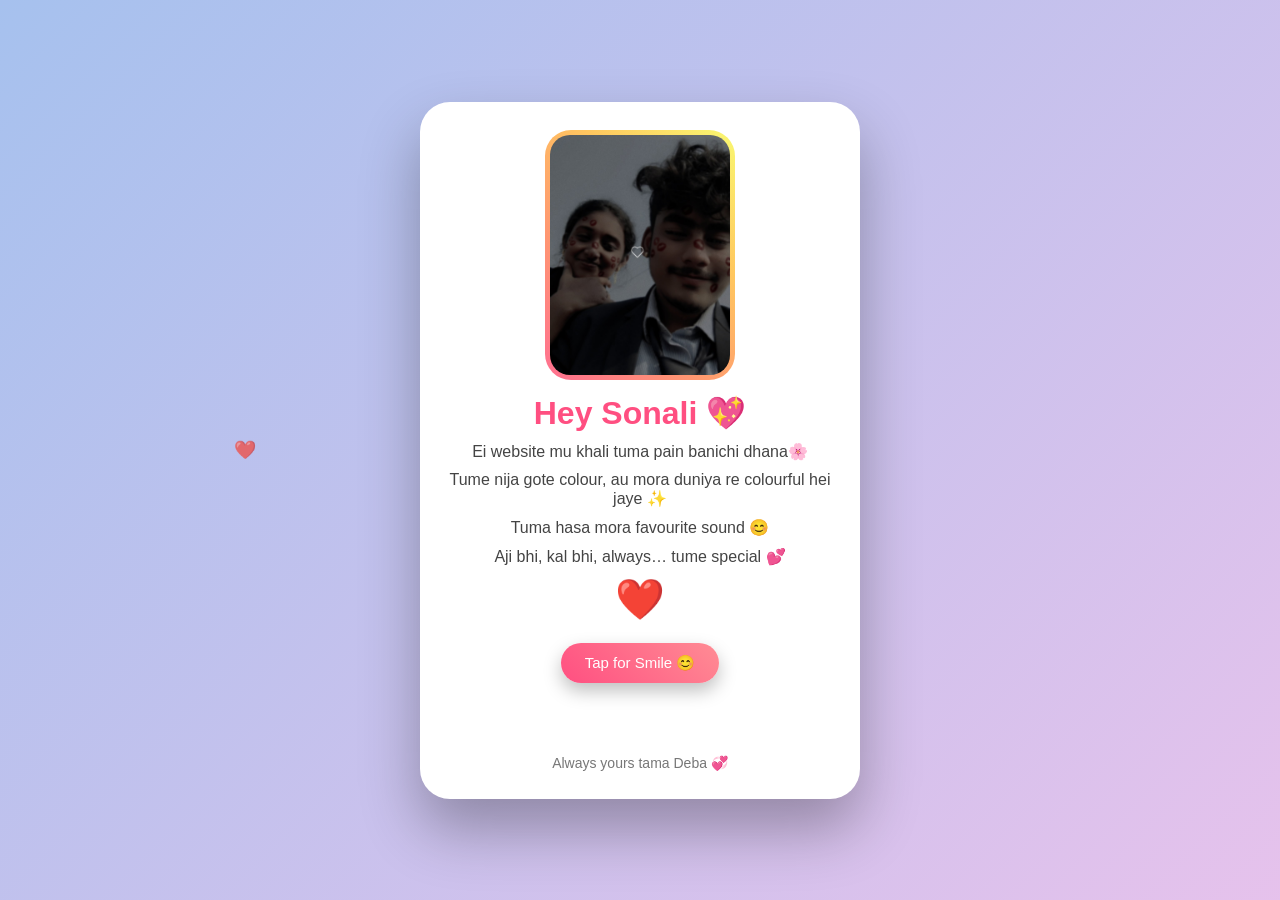
==== index.html @ 9917e3e5 "Update and rename sonali.html to index.html" ====
<!DOCTYPE html>
<html lang="en">
<head>
<meta charset="UTF-8">
<meta name="viewport" content="width=device-width, initial-scale=1.0">
<title>For Sonali 💖</title>

<style>
/* RESET */
*{
  margin:0;
  padding:0;
  box-sizing:border-box;
  font-family:'Segoe UI',sans-serif;
}

/* BACKGROUND */
body{
  height:100vh;
  background:linear-gradient(-45deg,#ff9a9e,#fad0c4,#fbc2eb,#a6c1ee);
  background-size:400% 400%;
  animation:bgMove 12s ease infinite;
  display:flex;
  justify-content:center;
  align-items:center;
  overflow:hidden;
}

@keyframes bgMove{
  0%{background-position:0% 50%}
  50%{background-position:100% 50%}
  100%{background-position:0% 50%}
}

/* FLOATING HEARTS */
.heart-float{
  position:absolute;
  font-size:18px;
  animation:float 6s linear infinite;
  opacity:0.7;
}

@keyframes float{
  from{transform:translateY(100vh) scale(0.5)}
  to{transform:translateY(-10vh) scale(1.2)}
}

/* CARD */
.card{
  background:white;
  width:94%;
  max-width:440px;
  padding:28px;
  border-radius:30px;
  text-align:center;
  box-shadow:0 30px 60px rgba(0,0,0,0.3);
  animation:zoomIn 1.3s ease;
  position:relative;
}

@keyframes zoomIn{
  from{opacity:0; transform:scale(0.7)}
  to{opacity:1; transform:scale(1)}
}

/* PHOTO */
.photo{
  width:190px;
  height:250px;
  margin:0 auto 14px;
  border-radius:26px;
  padding:5px;
  background:linear-gradient(45deg,#ff6f91,#ff9671,#ffc75f,#f9f871);
  animation:borderGlow 3s linear infinite;
}

@keyframes borderGlow{
  0%{filter:hue-rotate(0deg)}
  100%{filter:hue-rotate(360deg)}
}

.photo img{
  width:100%;
  height:100%;
  object-fit:cover;
  border-radius:20px;
}

/* TEXT */
h1{
  color:#ff4f81;
  margin-bottom:8px;
}

.line{
  font-size:16px;
  color:#444;
  margin:10px 0;
  opacity:0;
  animation:fadeUp 1s forwards;
}

.line:nth-child(3){animation-delay:1s}
.line:nth-child(4){animation-delay:2s}
.line:nth-child(5){animation-delay:3s}
.line:nth-child(6){animation-delay:4s}

@keyframes fadeUp{
  from{opacity:0; transform:translateY(10px)}
  to{opacity:1; transform:translateY(0)}
}

/* HEART */
.big-heart{
  font-size:40px;
  animation:pulse 1s infinite;
  margin:8px 0;
}

@keyframes pulse{
  0%,100%{transform:scale(1)}
  50%{transform:scale(1.4)}
}

/* BUTTON */
button{
  margin-top:12px;
  padding:11px 24px;
  border:none;
  border-radius:30px;
  background:linear-gradient(45deg,#ff4f81,#ff8c94);
  color:white;
  font-size:15px;
  cursor:pointer;
  box-shadow:0 8px 18px rgba(0,0,0,0.25);
  transition:0.3s;
}

button:hover{
  transform:scale(1.05);
}

/* COMPLIMENT */
#compliment{
  margin-top:14px;
  font-size:15px;
  color:#333;
  min-height:40px;
}

/* END */
.end{
  margin-top:18px;
  font-size:14px;
  color:#777;
}
</style>
</head>

<body>

<!-- AUTO MUSIC (BEST POSSIBLE) -->
<audio id="music" loop>
  <source src="m.m4a" type="audio/mpeg">
</audio>

<div class="card">
  <div class="photo">
    <img src="photo.jpg.jpg">
  </div>

  <h1>Hey Sonali 💖</h1>

  <div class="line">Ei website mu khali tuma pain banichi dhana🌸</div>
  <div class="line">Tume nija gote colour, au mora duniya re colourful hei jaye ✨</div>
  <div class="line">Tuma hasa mora favourite sound 😊</div>
  <div class="line">Aji bhi, kal bhi, always… tume special 💕</div>

  <div class="big-heart">❤️</div>

  <button onclick="newCompliment()">Tap for Smile 😊</button>

  <div id="compliment"></div>

  <div class="end">Always yours tama Deba 💞</div>
</div>

<script>
/* MUSIC START ON FIRST NATURAL TOUCH */
const music = document.getElementById("music");
window.onload = () => music.play().catch(()=>{});
document.addEventListener("click",()=>music.play(),{once:true});
document.addEventListener("touchstart",()=>music.play(),{once:true});

/* COMPLIMENTS */
const compliments = [
 "Tume bohut beautiful 💖",
 "Tuma smile re pura din bright hei jaye ☀️",
 "Mu lucky je tume mora life re achha ❤️",
 "Tume mora peace, mora happiness 🌸",
 "Ei duniya re tuma jaga alaga ✨",
 "Tuma hasi sabuthu best feeling 😊"
];

function newCompliment(){
  document.getElementById("compliment").innerText =
    compliments[Math.floor(Math.random()*compliments.length)];
}

/* FLOATING HEARTS */
setInterval(()=>{
  const h = document.createElement("div");
  h.className="heart-float";
  h.innerText="❤️";
  h.style.left=Math.random()*100+"vw";
  h.style.animationDuration=(4+Math.random()*4)+"s";
  document.body.appendChild(h);
  setTimeout(()=>h.remove(),8000);
},700);
</script>

</body>
</html>
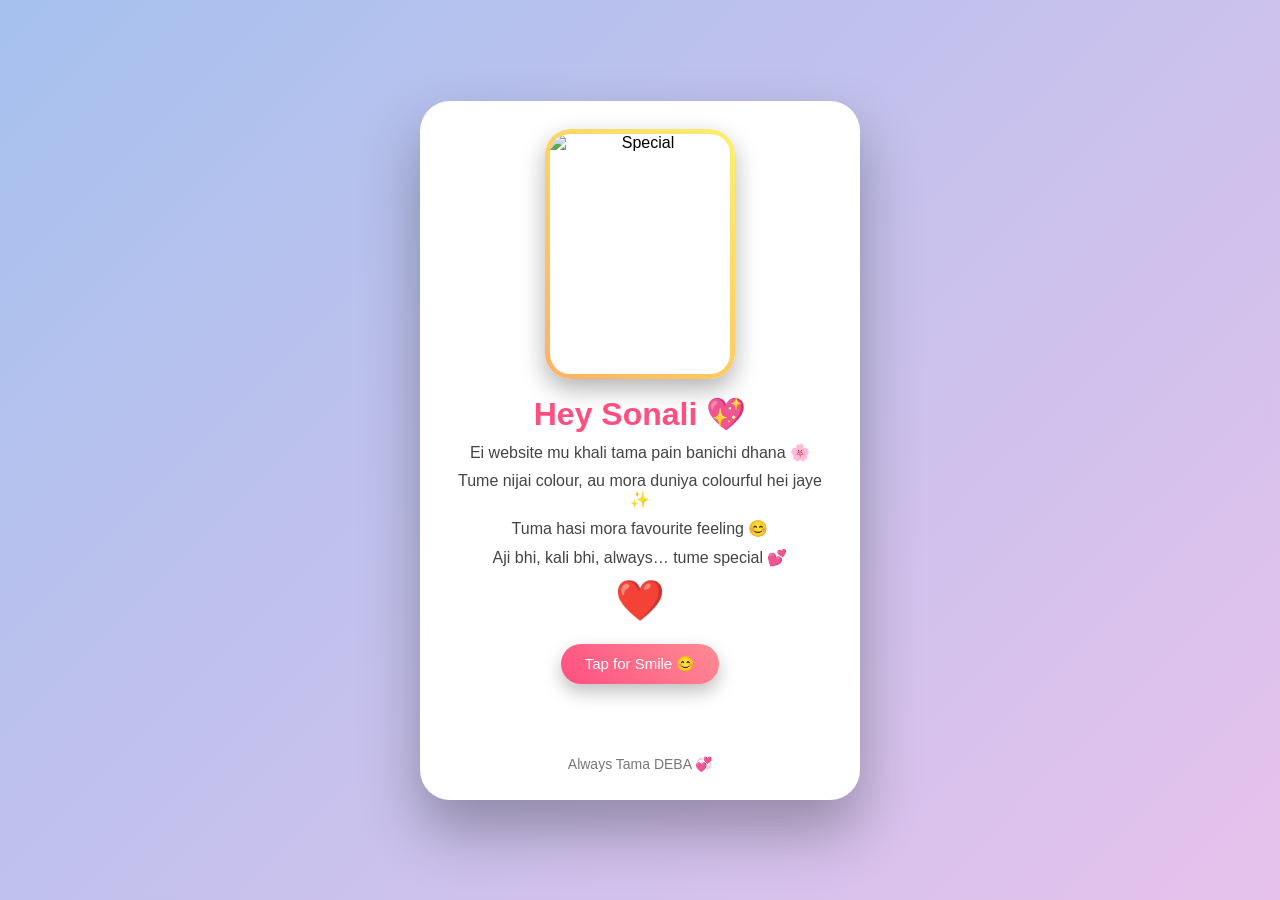
==== commit 9461d8af: "Update index.html" ====
--- a/index.html
+++ b/index.html
@@ -6,7 +6,6 @@
 <title>For Sonali 💖</title>
 
 <style>
-/* RESET */
 *{
   margin:0;
   padding:0;
@@ -32,19 +31,6 @@
   100%{background-position:0% 50%}
 }
 
-/* FLOATING HEARTS */
-.heart-float{
-  position:absolute;
-  font-size:18px;
-  animation:float 6s linear infinite;
-  opacity:0.7;
-}
-
-@keyframes float{
-  from{transform:translateY(100vh) scale(0.5)}
-  to{transform:translateY(-10vh) scale(1.2)}
-}
-
 /* CARD */
 .card{
   background:white;
@@ -54,36 +40,54 @@
   border-radius:30px;
   text-align:center;
   box-shadow:0 30px 60px rgba(0,0,0,0.3);
-  animation:zoomIn 1.3s ease;
-  position:relative;
+  animation:zoomIn 1.2s ease;
 }
 
 @keyframes zoomIn{
-  from{opacity:0; transform:scale(0.7)}
+  from{opacity:0; transform:scale(0.75)}
   to{opacity:1; transform:scale(1)}
 }
 
-/* PHOTO */
-.photo{
+/* PHOTO BORDER (ANIMATED ONLY BORDER) */
+.photo-outer{
   width:190px;
   height:250px;
-  margin:0 auto 14px;
+  margin:0 auto 16px;
+  padding:5px;
   border-radius:26px;
-  padding:5px;
-  background:linear-gradient(45deg,#ff6f91,#ff9671,#ffc75f,#f9f871);
-  animation:borderGlow 3s linear infinite;
-}
-
-@keyframes borderGlow{
-  0%{filter:hue-rotate(0deg)}
-  100%{filter:hue-rotate(360deg)}
-}
-
-.photo img{
+  background:linear-gradient(
+    45deg,
+    #ff6f91,
+    #ff9671,
+    #ffc75f,
+    #f9f871,
+    #845ec2
+  );
+  background-size:300% 300%;
+  animation:borderMove 5s ease infinite;
+  box-shadow:0 10px 25px rgba(0,0,0,0.3);
+}
+
+@keyframes borderMove{
+  0%{background-position:0% 50%}
+  50%{background-position:100% 50%}
+  100%{background-position:0% 50%}
+}
+
+/* IMAGE HOLDER (NO COLOR EFFECT) */
+.photo-inner{
+  width:100%;
+  height:100%;
+  background:white;
+  border-radius:20px;
+  overflow:hidden;
+}
+
+.photo-inner img{
   width:100%;
   height:100%;
   object-fit:cover;
-  border-radius:20px;
+  display:block;
 }
 
 /* TEXT */
@@ -159,22 +163,25 @@
 
 <body>
 
-<!-- AUTO MUSIC (BEST POSSIBLE) -->
+<!-- MUSIC (BEST POSSIBLE AUTOPLAY) -->
 <audio id="music" loop>
-  <source src="m.m4a" type="audio/mpeg">
+  <source src="music.mp3" type="audio/mpeg">
 </audio>
 
 <div class="card">
-  <div class="photo">
-    <img src="photo.jpg.jpg">
+
+  <div class="photo-outer">
+    <div class="photo-inner">
+      <img src="photo.jpg" alt="Special">
+    </div>
   </div>
 
   <h1>Hey Sonali 💖</h1>
 
-  <div class="line">Ei website mu khali tuma pain banichi dhana🌸</div>
-  <div class="line">Tume nija gote colour, au mora duniya re colourful hei jaye ✨</div>
-  <div class="line">Tuma hasa mora favourite sound 😊</div>
-  <div class="line">Aji bhi, kal bhi, always… tume special 💕</div>
+  <div class="line">Ei website mu khali tama pain banichi dhana 🌸</div>
+  <div class="line">Tume nijai colour, au mora duniya colourful hei jaye ✨</div>
+  <div class="line">Tuma hasi mora favourite feeling 😊</div>
+  <div class="line">Aji bhi, kali bhi, always… tume special 💕</div>
 
   <div class="big-heart">❤️</div>
 
@@ -182,7 +189,7 @@
 
   <div id="compliment"></div>
 
-  <div class="end">Always yours tama Deba 💞</div>
+  <div class="end">Always Tama DEBA 💞</div>
 </div>
 
 <script>
@@ -206,17 +213,6 @@
   document.getElementById("compliment").innerText =
     compliments[Math.floor(Math.random()*compliments.length)];
 }
-
-/* FLOATING HEARTS */
-setInterval(()=>{
-  const h = document.createElement("div");
-  h.className="heart-float";
-  h.innerText="❤️";
-  h.style.left=Math.random()*100+"vw";
-  h.style.animationDuration=(4+Math.random()*4)+"s";
-  document.body.appendChild(h);
-  setTimeout(()=>h.remove(),8000);
-},700);
 </script>
 
 </body>
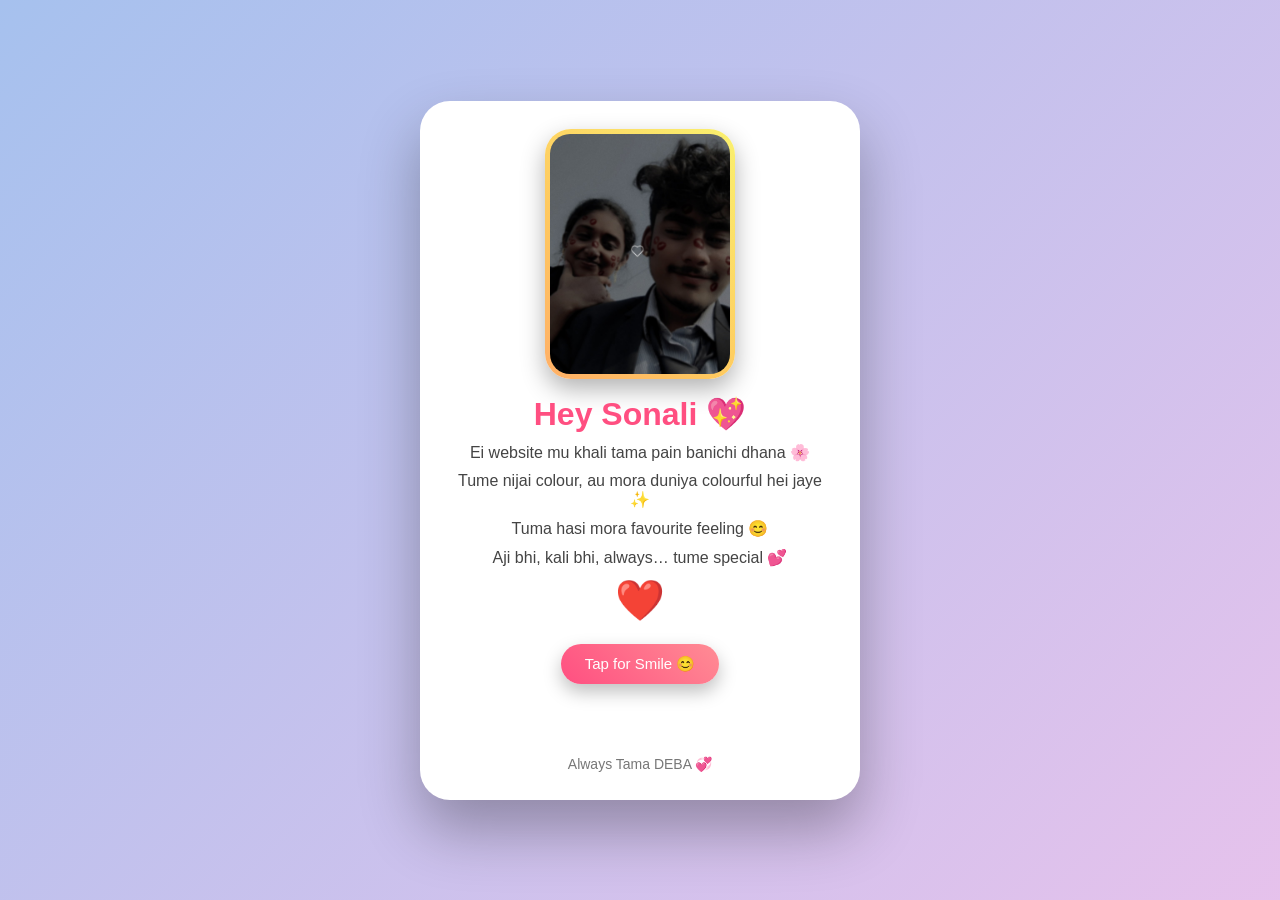
==== commit e9ef19a3: "Update index.html" ====
--- a/index.html
+++ b/index.html
@@ -158,14 +158,24 @@
   font-size:14px;
   color:#777;
 }
+  /* FIREWORKS CANVAS */
+#fireworks{
+  position:fixed;
+  top:0;
+  left:0;
+  width:100%;
+  height:100%;
+  pointer-events:none;
+  z-index:999;
+}
 </style>
 </head>
 
 <body>
-
+  <canvas id="fireworks"></canvas>
 <!-- MUSIC (BEST POSSIBLE AUTOPLAY) -->
 <audio id="music" loop>
-  <source src="music.mp3" type="audio/mpeg">
+  <source src="m.m4a" type="audio/mpeg">
 </audio>
 
 <div class="card">
@@ -213,7 +223,70 @@
   document.getElementById("compliment").innerText =
     compliments[Math.floor(Math.random()*compliments.length)];
 }
+/* ---------- FIREWORKS EFFECT ---------- */
+const canvas = document.getElementById("fireworks");
+const ctx = canvas.getContext("2d");
+canvas.width = window.innerWidth;
+canvas.height = window.innerHeight;
+
+window.addEventListener("resize",()=>{
+  canvas.width = window.innerWidth;
+  canvas.height = window.innerHeight;
+});
+
+class Particle{
+  constructor(x,y,color){
+    this.x=x;
+    this.y=y;
+    this.color=color;
+    this.radius=Math.random()*2+1;
+    this.speedX=(Math.random()-0.5)*6;
+    this.speedY=(Math.random()-0.5)*6;
+    this.life=100;
+  }
+  update(){
+    this.x+=this.speedX;
+    this.y+=this.speedY;
+    this.life--;
+  }
+  draw(){
+    ctx.beginPath();
+    ctx.arc(this.x,this.y,this.radius,0,Math.PI*2);
+    ctx.fillStyle=this.color;
+    ctx.fill();
+  }
+}
+
+let particles=[];
+
+function explode(){
+  const x=Math.random()*canvas.width;
+  const y=Math.random()*canvas.height/2;
+  const colors=["#ff4f81","#ffc75f","#845ec2","#00c9a7","#f9f871"];
+  for(let i=0;i<60;i++){
+    particles.push(new Particle(x,y,colors[Math.floor(Math.random()*colors.length)]));
+  }
+}
+
+function animate(){
+  ctx.clearRect(0,0,canvas.width,canvas.height);
+  particles.forEach((p,i)=>{
+    p.update();
+    p.draw();
+    if(p.life<=0) particles.splice(i,1);
+  });
+  requestAnimationFrame(animate);
+}
+animate();
+
+/* START FIREWORKS AFTER SOME TIME */
+setTimeout(()=>{
+  explode();
+  setInterval(explode,1200);
+},6000);
 </script>
 
 </body>
 </html>
+
+
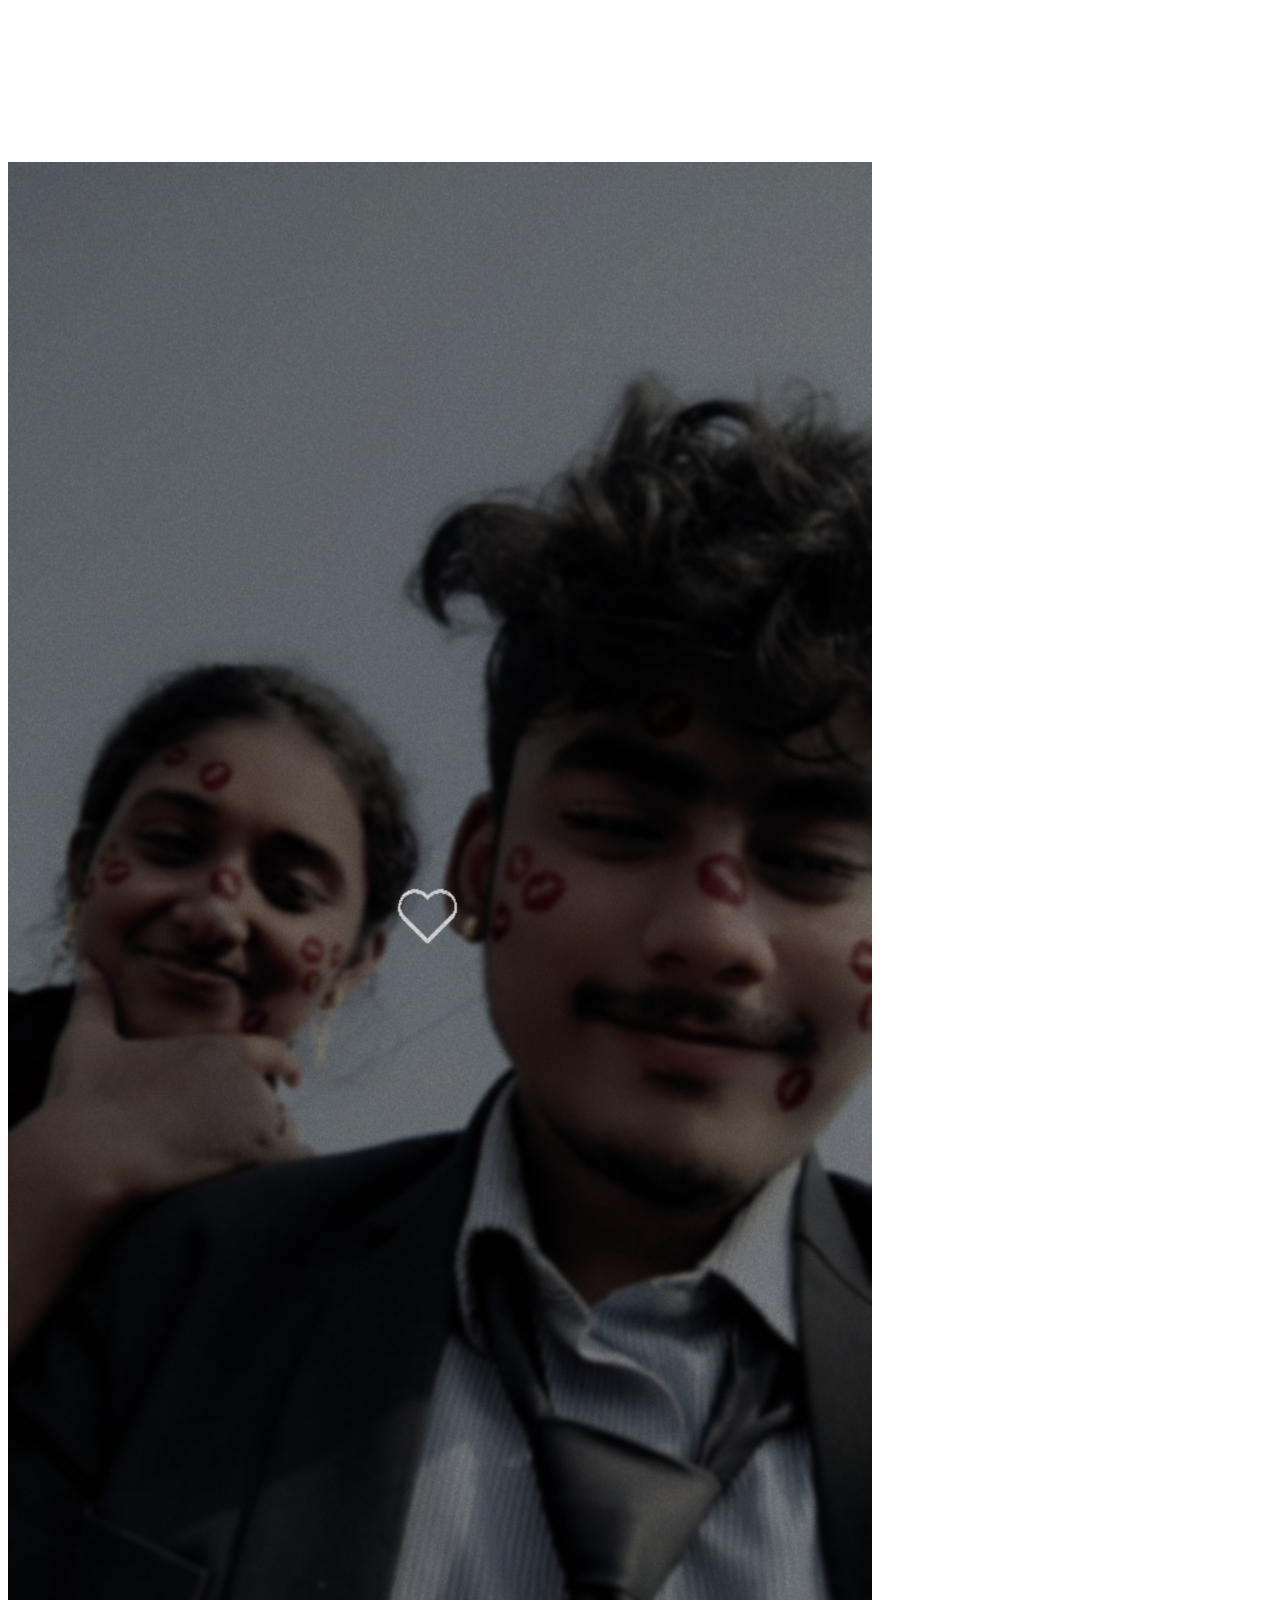
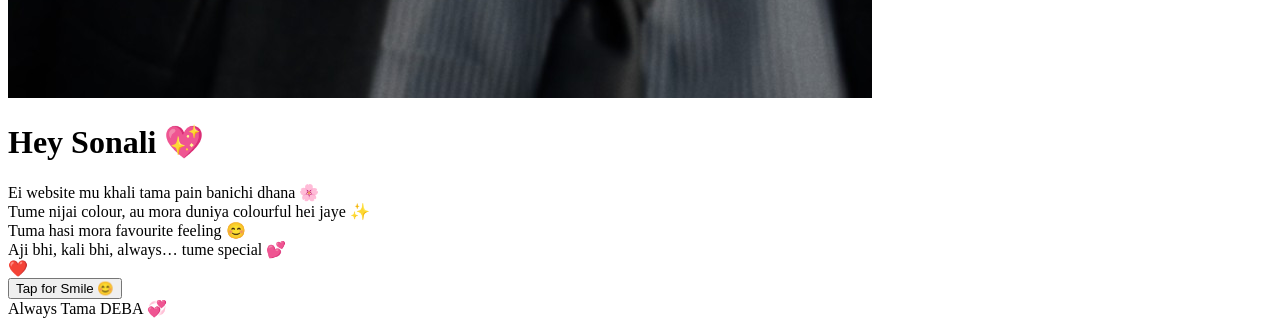
==== commit 5d4069c5: "Update index.html" ====
--- a/index.html
+++ b/index.html
@@ -5,175 +5,14 @@
 <meta name="viewport" content="width=device-width, initial-scale=1.0">
 <title>For Sonali 💖</title>
 
-<style>
-*{
-  margin:0;
-  padding:0;
-  box-sizing:border-box;
-  font-family:'Segoe UI',sans-serif;
-}
-
-/* BACKGROUND */
-body{
-  height:100vh;
-  background:linear-gradient(-45deg,#ff9a9e,#fad0c4,#fbc2eb,#a6c1ee);
-  background-size:400% 400%;
-  animation:bgMove 12s ease infinite;
-  display:flex;
-  justify-content:center;
-  align-items:center;
-  overflow:hidden;
-}
-
-@keyframes bgMove{
-  0%{background-position:0% 50%}
-  50%{background-position:100% 50%}
-  100%{background-position:0% 50%}
-}
-
-/* CARD */
-.card{
-  background:white;
-  width:94%;
-  max-width:440px;
-  padding:28px;
-  border-radius:30px;
-  text-align:center;
-  box-shadow:0 30px 60px rgba(0,0,0,0.3);
-  animation:zoomIn 1.2s ease;
-}
-
-@keyframes zoomIn{
-  from{opacity:0; transform:scale(0.75)}
-  to{opacity:1; transform:scale(1)}
-}
-
-/* PHOTO BORDER (ANIMATED ONLY BORDER) */
-.photo-outer{
-  width:190px;
-  height:250px;
-  margin:0 auto 16px;
-  padding:5px;
-  border-radius:26px;
-  background:linear-gradient(
-    45deg,
-    #ff6f91,
-    #ff9671,
-    #ffc75f,
-    #f9f871,
-    #845ec2
-  );
-  background-size:300% 300%;
-  animation:borderMove 5s ease infinite;
-  box-shadow:0 10px 25px rgba(0,0,0,0.3);
-}
-
-@keyframes borderMove{
-  0%{background-position:0% 50%}
-  50%{background-position:100% 50%}
-  100%{background-position:0% 50%}
-}
-
-/* IMAGE HOLDER (NO COLOR EFFECT) */
-.photo-inner{
-  width:100%;
-  height:100%;
-  background:white;
-  border-radius:20px;
-  overflow:hidden;
-}
-
-.photo-inner img{
-  width:100%;
-  height:100%;
-  object-fit:cover;
-  display:block;
-}
-
-/* TEXT */
-h1{
-  color:#ff4f81;
-  margin-bottom:8px;
-}
-
-.line{
-  font-size:16px;
-  color:#444;
-  margin:10px 0;
-  opacity:0;
-  animation:fadeUp 1s forwards;
-}
-
-.line:nth-child(3){animation-delay:1s}
-.line:nth-child(4){animation-delay:2s}
-.line:nth-child(5){animation-delay:3s}
-.line:nth-child(6){animation-delay:4s}
-
-@keyframes fadeUp{
-  from{opacity:0; transform:translateY(10px)}
-  to{opacity:1; transform:translateY(0)}
-}
-
-/* HEART */
-.big-heart{
-  font-size:40px;
-  animation:pulse 1s infinite;
-  margin:8px 0;
-}
-
-@keyframes pulse{
-  0%,100%{transform:scale(1)}
-  50%{transform:scale(1.4)}
-}
-
-/* BUTTON */
-button{
-  margin-top:12px;
-  padding:11px 24px;
-  border:none;
-  border-radius:30px;
-  background:linear-gradient(45deg,#ff4f81,#ff8c94);
-  color:white;
-  font-size:15px;
-  cursor:pointer;
-  box-shadow:0 8px 18px rgba(0,0,0,0.25);
-  transition:0.3s;
-}
-
-button:hover{
-  transform:scale(1.05);
-}
-
-/* COMPLIMENT */
-#compliment{
-  margin-top:14px;
-  font-size:15px;
-  color:#333;
-  min-height:40px;
-}
-
-/* END */
-.end{
-  margin-top:18px;
-  font-size:14px;
-  color:#777;
-}
-  /* FIREWORKS CANVAS */
-#fireworks{
-  position:fixed;
-  top:0;
-  left:0;
-  width:100%;
-  height:100%;
-  pointer-events:none;
-  z-index:999;
-}
-</style>
+<link rel="stylesheet" href="style.css">
 </head>
 
 <body>
-  <canvas id="fireworks"></canvas>
-<!-- MUSIC (BEST POSSIBLE AUTOPLAY) -->
+
+<canvas id="fireworks"></canvas>
+
+<!-- MUSIC -->
 <audio id="music" loop>
   <source src="m.m4a" type="audio/mpeg">
 </audio>
@@ -202,91 +41,6 @@
   <div class="end">Always Tama DEBA 💞</div>
 </div>
 
-<script>
-/* MUSIC START ON FIRST NATURAL TOUCH */
-const music = document.getElementById("music");
-window.onload = () => music.play().catch(()=>{});
-document.addEventListener("click",()=>music.play(),{once:true});
-document.addEventListener("touchstart",()=>music.play(),{once:true});
-
-/* COMPLIMENTS */
-const compliments = [
- "Tume bohut beautiful 💖",
- "Tuma smile re pura din bright hei jaye ☀️",
- "Mu lucky je tume mora life re achha ❤️",
- "Tume mora peace, mora happiness 🌸",
- "Ei duniya re tuma jaga alaga ✨",
- "Tuma hasi sabuthu best feeling 😊"
-];
-
-function newCompliment(){
-  document.getElementById("compliment").innerText =
-    compliments[Math.floor(Math.random()*compliments.length)];
-}
-/* ---------- FIREWORKS EFFECT ---------- */
-const canvas = document.getElementById("fireworks");
-const ctx = canvas.getContext("2d");
-canvas.width = window.innerWidth;
-canvas.height = window.innerHeight;
-
-window.addEventListener("resize",()=>{
-  canvas.width = window.innerWidth;
-  canvas.height = window.innerHeight;
-});
-
-class Particle{
-  constructor(x,y,color){
-    this.x=x;
-    this.y=y;
-    this.color=color;
-    this.radius=Math.random()*2+1;
-    this.speedX=(Math.random()-0.5)*6;
-    this.speedY=(Math.random()-0.5)*6;
-    this.life=100;
-  }
-  update(){
-    this.x+=this.speedX;
-    this.y+=this.speedY;
-    this.life--;
-  }
-  draw(){
-    ctx.beginPath();
-    ctx.arc(this.x,this.y,this.radius,0,Math.PI*2);
-    ctx.fillStyle=this.color;
-    ctx.fill();
-  }
-}
-
-let particles=[];
-
-function explode(){
-  const x=Math.random()*canvas.width;
-  const y=Math.random()*canvas.height/2;
-  const colors=["#ff4f81","#ffc75f","#845ec2","#00c9a7","#f9f871"];
-  for(let i=0;i<60;i++){
-    particles.push(new Particle(x,y,colors[Math.floor(Math.random()*colors.length)]));
-  }
-}
-
-function animate(){
-  ctx.clearRect(0,0,canvas.width,canvas.height);
-  particles.forEach((p,i)=>{
-    p.update();
-    p.draw();
-    if(p.life<=0) particles.splice(i,1);
-  });
-  requestAnimationFrame(animate);
-}
-animate();
-
-/* START FIREWORKS AFTER SOME TIME */
-setTimeout(()=>{
-  explode();
-  setInterval(explode,1200);
-},6000);
-</script>
-
+<script src="script.js"></script>
 </body>
 </html>
-
-
